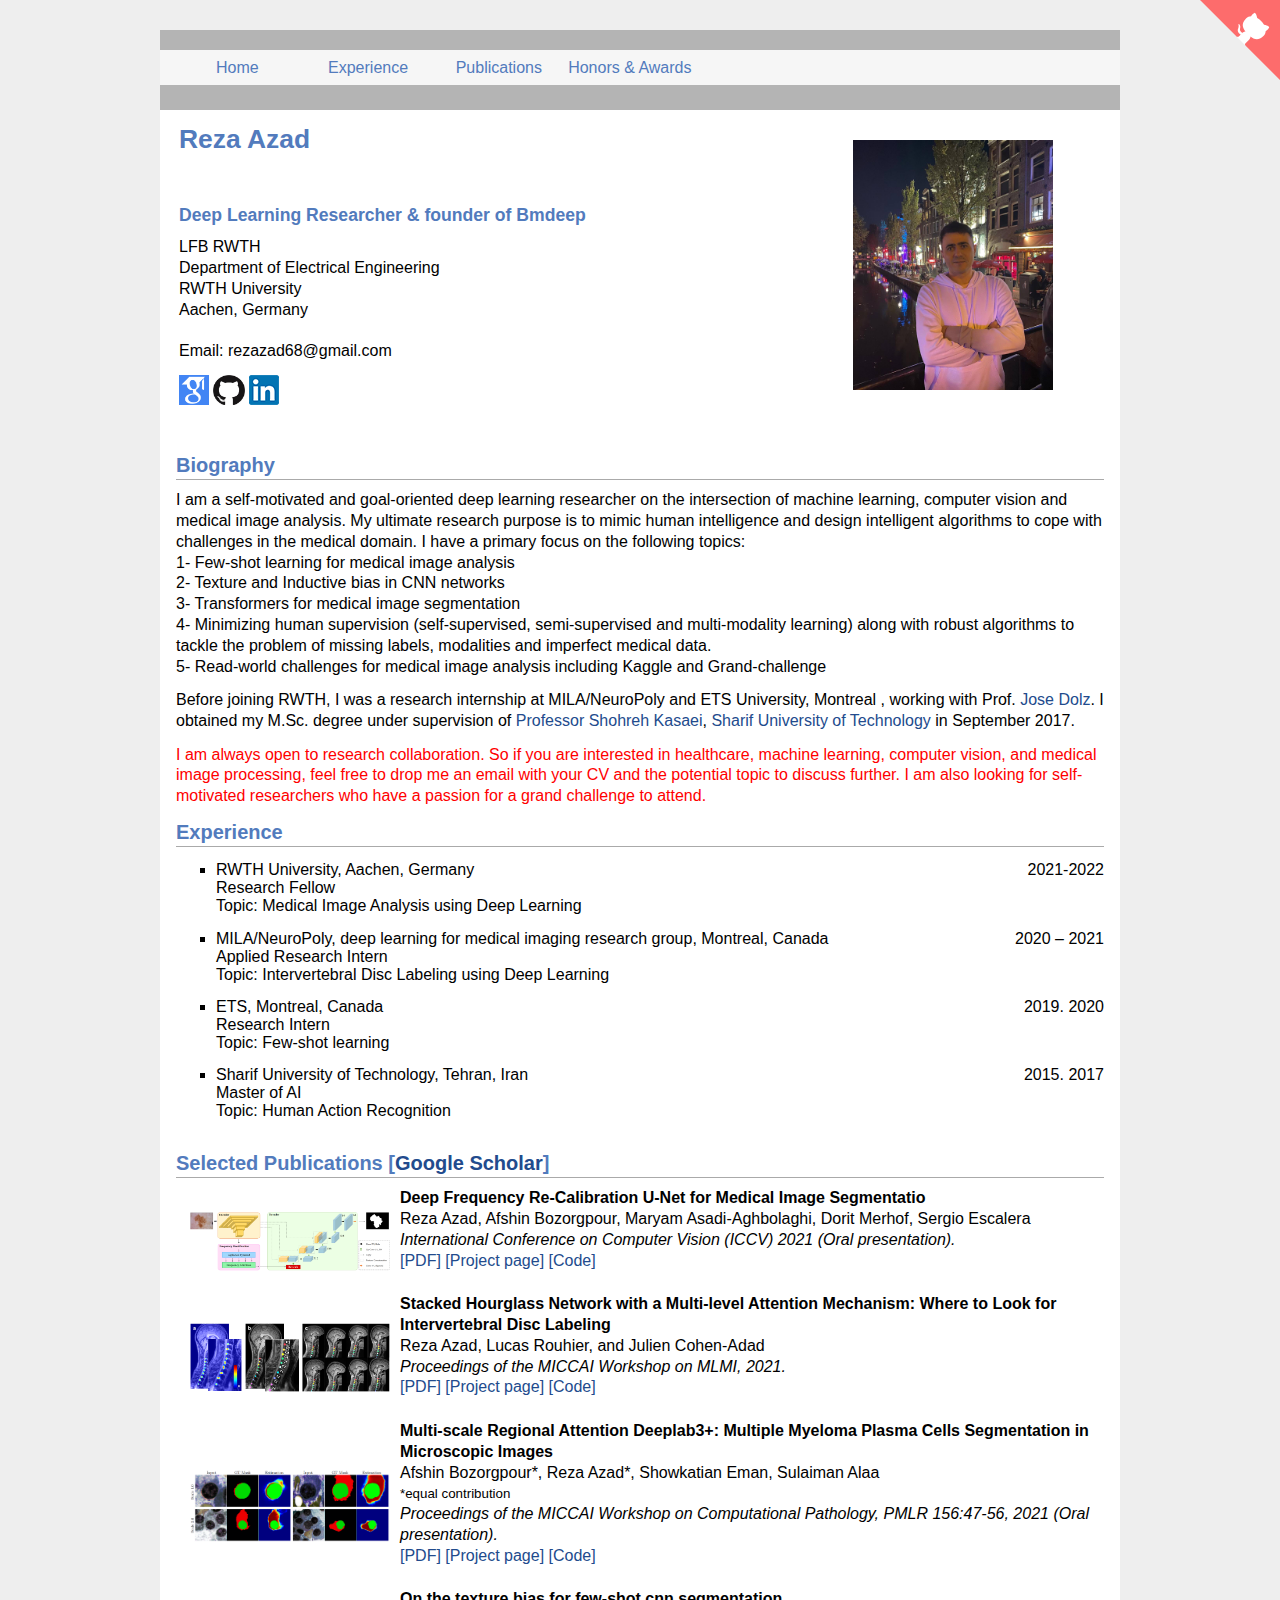
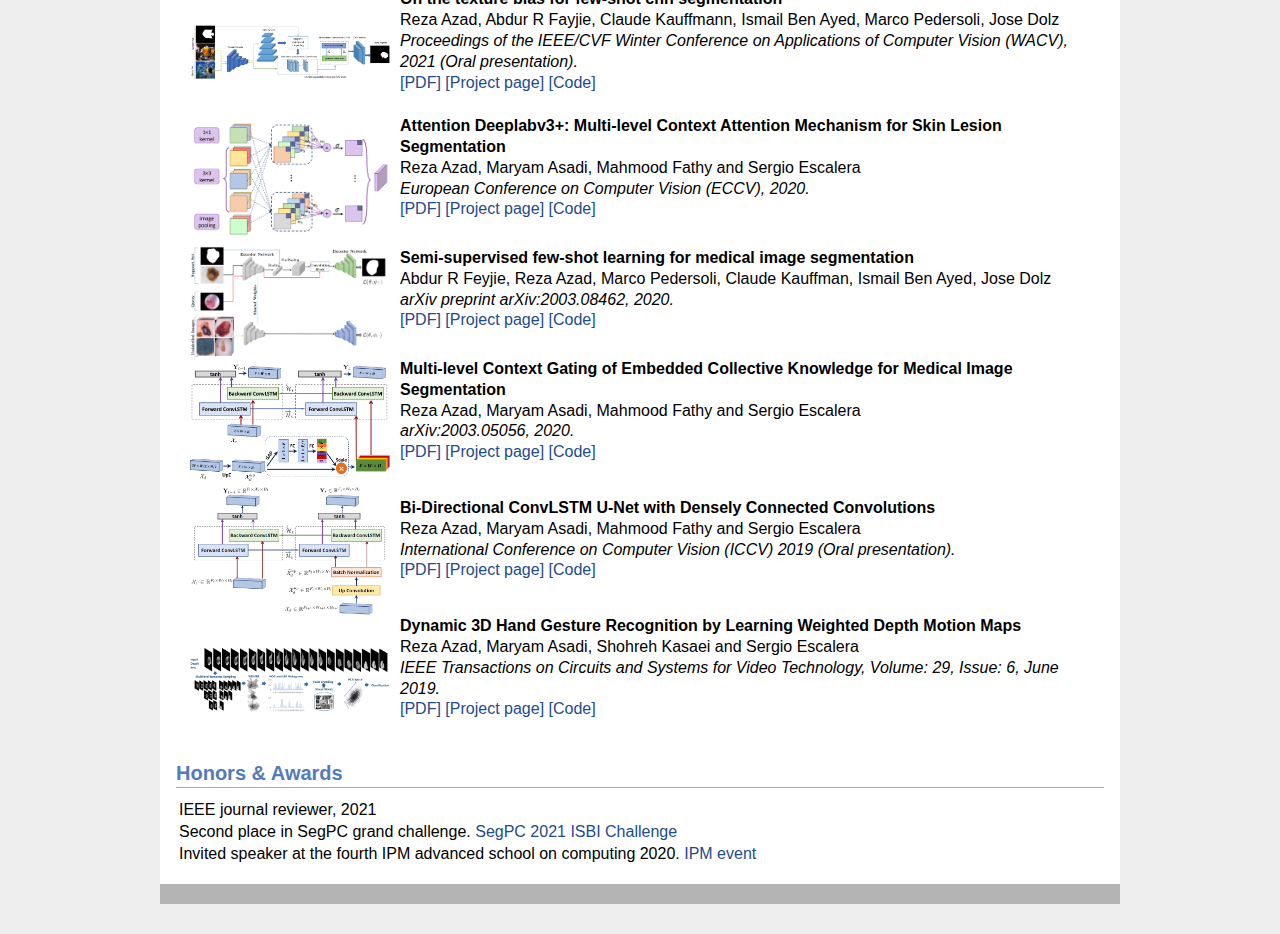
==== index.htm @ 7c13c13d "Update index.htm" ====
<!DOCTYPE html PUBLIC "-//W3C//DTD XHTML 1.1//EN"
  "http://www.w3.org/TR/xhtml11/DTD/xhtml11.dtd">
<html xmlns="http://www.w3.org/1999/xhtml" xml:lang="en">
<head>
<link rel="shortcut icon" href="myIcon.ico">
<meta http-equiv="Content-Type" content="text/html;charset=utf-8" />

<meta name="keywords" content="Reza Azad, Azad Reza, Azad, MILA, Sharif University of Technology, ETS Montreal, Computer, Vision, Machine, Learning, Medical Image, Healthcare"> 
<meta name="description" content="Reza Azad is a deep learning researcher in medical image analysis">
<meta name="google-site-verification" content="yy_3iiS_X6pJdegdwitJMrH0LRLHXwpjrV9RKLXxKjg" />
<link rel="stylesheet" href="jemdoc.css" type="text/css">
<title>Reza Azad Homepage</title>

<style>
	h1 { padding : 0; margin : 0; }
	body { padding : 20px 0; font-family : Arial; font-size : 16px; background-color : rgb(180, 180, 180); } /* background-image : url('images/bg.png');}*/

    /* #container { width : 800px; margin : 0 auto; background-color : #fff; padding : 50px;  text-align: left;} */

    #me { margin-left : 25px; border : 0 solid black; float : right; margin-bottom : 0; margin-right:25px;}
    #content { display : block; margin-right : 275px;}
    a { text-decoration : none; }
    a:hover { text-decoration : underline; }
    a:visited { color : blue; }
    a.invisible { color : inherit; text-decoration : inherit; }
    .publogo { margin-right : 10px; float : left; border : 0; width: 200px; vertical-align: middle;}
	
    .publication { clear : left; padding-bottom : 10px;}
    .codelogo { margin-right : 10px; float : left; border : 0;}
    .code { clear : left; padding-bottom : 10px; vertical-align :middle;} 
    .code .download a { display : block; margin : 0 15px; float : left;}
    #simpsons { margin : 5px auto; text-align : center; color : #B7B7B7; }
	</style>
</head>
<body>

<nav class="navbar navbar-dark navbar-expand-lg fixed-top">
    <div id="layout-menu">
        <a href="#">Home</a>
        <a href="#experience">Experience</a>
        <a href="#publications">Publications</a>
        <a href="#awards">Honors & Awards  </a>
    </div>
</nav>

<div id="layout-content" style="margin-top:25px">
 <a href="https://github.com/rezazad68" class="github-corner"><svg width="80" height="80" viewBox="0 0 250 250" style="fill:#FD6C6C; color:#fff; position: absolute; top: 0; border: 0; right: 0;"><path d="M0,0 L115,115 L130,115 L142,142 L250,250 L250,0 Z"></path><path d="M128.3,109.0 C113.8,99.7 119.0,89.6 119.0,89.6 C122.0,82.7 120.5,78.6 120.5,78.6 C119.2,72.0 123.4,76.3 123.4,76.3 C127.3,80.9 125.5,87.3 125.5,87.3 C122.9,97.6 130.6,101.9 134.4,103.2" fill="currentColor" style="transform-origin: 130px 106px;" class="octo-arm"></path><path d="M115.0,115.0 C114.9,115.1 118.7,116.5 119.8,115.4 L133.7,101.6 C136.9,99.2 139.9,98.4 142.2,98.6 C133.8,88.0 127.5,74.4 143.8,58.0 C148.5,53.4 154.0,51.2 159.7,51.0 C160.3,49.4 163.2,43.6 171.4,40.1 C171.4,40.1 176.1,42.5 178.8,56.2 C183.1,58.6 187.2,61.8 190.9,65.4 C194.5,69.0 197.7,73.2 200.1,77.6 C213.8,80.2 216.3,84.9 216.3,84.9 C212.7,93.1 206.9,96.0 205.4,96.6 C205.1,102.4 203.0,107.8 198.3,112.5 C181.9,128.9 168.3,122.5 157.7,114.1 C157.9,116.9 156.7,120.9 152.7,124.9 L141.0,136.5 C139.8,137.7 141.6,141.9 141.8,141.8 Z" fill="currentColor" class="octo-body"></path></svg></a><style>.github-corner:hover .octo-arm{animation:octocat-wave 560ms ease-in-out}@keyframes octocat-wave{0%,100%{transform:rotate(0)}20%,60%{transform:rotate(-25deg)}40%,80%{transform:rotate(10deg)}}@media (max-width:500px){.github-corner:hover .octo-arm{animation:none}.github-corner .octo-arm{animation:octocat-wave 560ms ease-in-out}}</style>

<table>
	<tbody>
		<tr>
			<td width="670">
				<div id="toptitle">					
					<h1>Reza Azad</h1><h1>
				</h1></div>

				<h3>Deep Learning Researcher & founder of Bmdeep </h3>
				<p>
					LFB RWTH <br>
					Department of Electrical Engineering<br>
					RWTH University <br>
					Aachen, Germany<br>
					<br>
					Email: rezazad68@gmail.com
			
				</p>
				<p> <a href="https://scholar.google.com/citations?hl=en&user=Qb5ildMAAAAJ&view_op=list_works&sortby=pubdate"><img src="pic/google_scholar.png" height="30px" style="margin-bottom:-3px"></a>
					<a href="https://github.com/rezazad68"><img src="pic/github_s.jpg" height="30px" style="margin-bottom:-3px"></a>
					<a href="https://www.linkedin.com/in/reza-azad-37a652109/"><img src="pic/LinkedIn_s.png" height="30px" style="margin-bottom:-3px"></a>
				</p>
			</td>
			<td>
				<img src="pic/me.jpeg" border="0" width="200"><br>
			</td>
		</tr><tr>
	</tr></tbody>
</table>

<h2>Biography</h2>
<p>
I am a self-motivated and goal-oriented deep learning researcher on the intersection of machine learning, computer vision and medical image analysis. My ultimate research purpose is to mimic human intelligence and design intelligent algorithms to cope with challenges in the medical domain. I have a primary focus on the following topics: 
<br>
1- Few-shot learning for medical image analysis <br>
2- Texture and Inductive bias in CNN networks <br>
3- Transformers for medical image segmentation <br>
4- Minimizing human supervision (self-supervised, semi-supervised and multi-modality learning) along with robust algorithms to tackle the problem of missing labels, modalities and imperfect medical data. <br>
5- Read-world challenges for medical image analysis including Kaggle and Grand-challenge 
	</p>
	
<p>	
	Before joining RWTH, I was a research internship at MILA/NeuroPoly and ETS University, Montreal </a>, working with Prof. <a href="https://scholar.google.fr/citations?user=yHQIFFMAAAAJ&hl=en">Jose Dolz</a>. 
	I obtained my M.Sc. degree under supervision of <a href="http://sharif.edu/~kasaei/">Professor Shohreh Kasaei</a>, <a href="http://www.en.sharif.edu/">Sharif University of Technology</a> in September 2017. 
</p>


<p style="color:red;">
	I am always open to research collaboration. So if you are interested in healthcare, machine learning, computer vision, and medical image processing, feel free to drop me an email with your CV and the potential topic to discuss further. I am also looking for self-motivated researchers who have a passion for a grand challenge to attend. 
</p>
	
<div id="experience">
<h2>Experience</h2>
<ul>
	<li>
		<div style="float:left; text-align:left">RWTH University, Aachen, Germany</div> <div style="float:right; text-align:right">2021-2022</div><br>
		Research Fellow<br>
		Topic: Medical Image Analysis using Deep Learning
	</li>
	<li>
		<div style="float:left; text-align:left">MILA/NeuroPoly, deep learning for medical imaging research group, Montreal, Canada </div> <div style="float:right; text-align:right">2020 – 2021</div><br>
		Applied Research Intern<br>
		Topic: Intervertebral Disc Labeling using Deep Learning <br>
	</li>
	<li>
		<div style="float:left; text-align:left">ETS, Montreal, Canada</div> <div style="float:right; text-align:right">2019. 2020</div><br>
		Research Intern<br>
		Topic: Few-shot learning <br>
	</li>
	<li>
		<div style="float:left; text-align:left">Sharif University of Technology, Tehran, Iran</div> <div style="float:right; text-align:right">2015. 2017</div><br>
		Master of AI<br>
		Topic: Human Action Recognition <br>
	</li>
</ul>
<br>
</div>





<!-- 


In this part new publication code is added

 -->
 <script async="" src="index_files/analytics.js"></script><script type="text/javascript">
	<!--
	function popup(mylink, windowname)
	{
	if (! window.focus)return true;
	var href;
	if (typeof(mylink) == 'string')
	   href=mylink;
	else
	   href=mylink.href;
	window.open(href, windowname, 'width=800,height=300,scrollbars=yes,menubar=no');
	return false;
	}
	//-->
	</script>


	<!-- <div id="container"> -->
		<div id="publications">
			<h2>Selected Publications [<a href="https://scholar.google.com/citations?hl=en&user=Qb5ildMAAAAJ&view_op=list_works&sortby=pubdate">Google Scholar</a>]</h2>
  <table border="0" cellpadding="0" cellspacing="0" width="900" align="center" bgcolor="#FFFFFF">

  <tbody>
	
	  
<!-- frcunet Paper  -->

	<tr>
    <td>
      <a href="papers/frcunet.pdf"><img border="0" src="index_files/frcunet.png" class="publogo"> 
    </a></td>
    <td>
      <div class="publication">
      <p><strong>Deep Frequency Re-Calibration U-Net for Medical Image Segmentatio</strong>
    <br>Reza Azad, Afshin Bozorgpour, Maryam Asadi-Aghbolaghi, Dorit Merhof, Sergio Escalera<br>
		<em>International Conference on Computer Vision (ICCV) 2021 (Oral presentation).</em><br>
		<a href="papers/frcunet.pdf">[PDF]</a> 
		<a href="https://openaccess.thecvf.com/content/ICCV2021W/CVAMD/html/Azad_Deep_Frequency_Re-Calibration_U-Net_for_Medical_Image_Segmentation_ICCVW_2021_paper.html">[Project page]</a>
        <a href="https://github.com/rezazad68/FRCU-Net">[Code]</a>
      </p></div>
    </td>
  </tr> 
	  
	  
<!-- intervertebral disc Paper  -->

	<tr>
    <td>
      <a href="papers/vertebra.pdf"><img border="0" src="index_files/vertebra.png" class="publogo"> 
    </a></td>
    <td>
      <div class="publication">
      <p><strong>Stacked Hourglass Network with a Multi-level Attention Mechanism: Where to Look for Intervertebral Disc Labeling</strong>
    <br>Reza Azad, Lucas Rouhier, and Julien Cohen-Adad<br>
		<em>Proceedings of the MICCAI Workshop on MLMI, 2021.</em><br>
		<a href="papers/vertebra.pdf">[PDF]</a> 
		<a href="https://link.springer.com/chapter/10.1007/978-3-030-87589-3_42">[Project page]</a>
        <a href="https://github.com/rezazad68/Deep-Intervertebral-Disc-Labeling">[Code]</a>
      </p></div>
    </td>
  </tr> 
	  
	  
<!-- segpc Paper  -->

	<tr>
    <td>
      <a href="papers/segpc.pdf"><img border="0" src="index_files/segpc.png" class="publogo"> 
    </a></td>
    <td>
      <div class="publication">
      <p><strong>Multi-scale Regional Attention Deeplab3+: Multiple Myeloma Plasma Cells Segmentation in Microscopic Images</strong>
    <br>Afshin Bozorgpour*, Reza Azad*, Showkatian Eman, Sulaiman Alaa<br>
    <small>*equal contribution</small><br>
		<em>Proceedings of the MICCAI Workshop on Computational Pathology, PMLR 156:47-56, 2021 (Oral presentation).</em><br>
		<a href="papers/segpc.pdf">[PDF]</a> 
		<a href="https://proceedings.mlr.press/v156/afshin21a/afshin21a.pdf">[Project page]</a>
        <a href="https://github.com/bmdeep/SegPC2021">[Code]</a>
      </p></div>
    </td>
  </tr> 
	  
	  
<!-- Texture bias Paper  -->

	<tr>
    <td>
      <a href="papers/texturebias.pdf"><img border="0" src="index_files/texturebias.png" class="publogo"> 
    </a></td>
    <td>
      <div class="publication">
      <p><strong>On the texture bias for few-shot cnn segmentation</strong>
    <br>Reza Azad, Abdur R Fayjie, Claude Kauffmann, Ismail Ben Ayed, Marco Pedersoli, Jose Dolz<br>
		<em>Proceedings of the IEEE/CVF Winter Conference on Applications of Computer Vision (WACV), 2021 (Oral presentation).</em><br>
		<a href="papers/texturebias.pdf">[PDF]</a> 
		<a href="https://openaccess.thecvf.com/content/WACV2021/html/Azad_On_the_Texture_Bias_for_Few-Shot_CNN_Segmentation_WACV_2021_paper.html">[Project page]</a>
        <a href="https://github.com/rezazad68/fewshot-segmentation">[Code]</a>
      </p></div>
    </td>
  </tr> 
	  
	  
<!-- Attention deeplab Paper  -->

	<tr>
    <td>
      <a href="papers/attentiondeeplab.pdf"><img border="0" src="index_files/attentiondeeplab.png" class="publogo"> 
    </a></td>
    <td>
      <div class="publication">
      <p><strong>Attention Deeplabv3+: Multi-level Context Attention Mechanism for Skin Lesion Segmentation</strong>
    <br>Reza Azad, Maryam Asadi, Mahmood Fathy and Sergio Escalera<br>
		<em>European Conference on Computer Vision (ECCV), 2020.</em><br>
		<a href="papers/attentiondeeplab.pdf">[PDF]</a> 
		<a href="https://link.springer.com/chapter/10.1007/978-3-030-66415-2_16">[Project page]</a>
        <a href="https://github.com/rezazad68/AttentionDeeplabv3p">[Code]</a>
      </p></div>
    </td>
  </tr> 
	  
	  
<!-- med_fewshot Paper  -->

	<tr>
    <td>
      <a href="papers/med_fewshot.pdf"><img border="0" src="index_files/med_fewshot.png" class="publogo"> 
    </a></td>
    <td>
      <div class="publication">
      <p><strong>Semi-supervised few-shot learning for medical image segmentation</strong>
    <br>Abdur R Feyjie, Reza Azad, Marco Pedersoli, Claude Kauffman, Ismail Ben Ayed, Jose Dolz<br>
		<em>arXiv preprint arXiv:2003.08462, 2020.</em><br>
		<a href="papers/med_fewshot.pdf">[PDF]</a> 
		<a href="https://arxiv.org/pdf/2003.08462.pdf">[Project page]</a>
        <a href="https://github.com/fayjie92/FSMS-Surrogate">[Code]</a>
      </p></div>
    </td>
  </tr> 
	  
	  
<!-- bcd_extend-Net Paper  -->

	<tr>
    <td>
      <a href="papers/bcd_extend.pdf"><img border="0" src="index_files/bcd_extend.png" class="publogo"> 
    </a></td>
    <td>
      <div class="publication">
      <p><strong>Multi-level Context Gating of Embedded Collective Knowledge for Medical Image Segmentation</strong>
    <br>Reza Azad, Maryam Asadi, Mahmood Fathy and Sergio Escalera<br>
		<em>arXiv:2003.05056, 2020.</em><br>
		<a href="papers/bcd_extend.pdf">[PDF]</a> 
		<a href="https://arxiv.org/pdf/2003.05056.pdf">[Project page]</a>
        <a href="https://github.com/rezazad68/BCDU-Net">[Code]</a>
      </p></div>
    </td>
  </tr> 

	  
	  
	  
	  
<!-- BCDU-Net Paper  -->

	<tr>
    <td>
      <a href="papers/bcdunet.pdf"><img border="0" src="index_files/bcdunet.png" class="publogo"> 
    </a></td>
    <td>
      <div class="publication">
      <p><strong>Bi-Directional ConvLSTM U-Net with Densely Connected Convolutions</strong>
    <br>Reza Azad, Maryam Asadi, Mahmood Fathy and Sergio Escalera<br>
		<em>International Conference on Computer Vision (ICCV) 2019 (Oral presentation).</em><br>
		<a href="papers/bcdunet.pdf">[PDF]</a> 
		<a href="https://openaccess.thecvf.com/content_ICCVW_2019/papers/VRMI/Azad_Bi-Directional_ConvLSTM_U-Net_with_Densley_Connected_Convolutions_ICCVW_2019_paper.pdf">[Project page]</a>
        <a href="https://github.com/rezazad68/BCDU-Net">[Code]</a>
      </p></div>
    </td>
  </tr> 

<!-- Action 3D Paper  -->

	<tr>
    <td>
      <a href="papers/action_wdmm.pdf"><img border="0" src="index_files/action_wdmm.png" class="publogo"> 
    </a></td>
    <td>
      <div class="publication">
      <p><strong>Dynamic 3D Hand Gesture Recognition by Learning Weighted Depth Motion Maps</strong>
    <br>Reza Azad, Maryam Asadi, Shohreh Kasaei and Sergio Escalera<br>
		<em>IEEE Transactions on Circuits and Systems for Video Technology, Volume: 29, Issue: 6, June 2019.</em><br>
		<a href="papers/action_wdmm.pdf">[PDF]</a> 
		<a href="https://ieeexplore.ieee.org/abstract/document/8410578">[Project page]</a>
        <a href="https://github.com/rezazad68/Dynamic-3D-Action-Recognition-on-RGB-D-Videos">[Code]</a>
      </p></div>
    </td>
  </tr> 	  


</tbody>
</table>
</div>


	
	<!-- 

		End of the new publication code

	 -->


<br>


<div id="awards">
<h2>Honors &amp; Awards</h2>
<table style="border-spacing:2px">
	
		<tbody>
		<tr><td>IEEE journal reviewer, 2021 </td></tr>
		<tr><td>Second place in SegPC grand challenge. <a href="https://segpc-2021.grand-challenge.org/">SegPC 2021 ISBI  Challenge</a> </td></tr>
		<tr><td>Invited speaker at the fourth IPM advanced school on computing 2020. <a href="http://cs.ipm.ac.ir/asoc2020/">IPM event</a> </td></tr>	
                 
	</tbody>
</table>
<br>
</div>




</div>
</body></html>
---- jemdoc.css ----
/* Default css file for jemdoc. */

table#tlayout {
    border: none;
    border-collapse: separate;
    background: white;
}

/*body {
	background: white;
	padding-bottom: 8px;
	margin: 0;
}
*/
html {
  background-color: #eeeeee; 
}

body { 
  font-family: Georgia, Helvetica, Arial, Verdana, san-serif, Times;
  /*font-size: 16px;
  line-height: 24px;*/
  color: #000;
  background-color: #ffffff; 
  text-align:left; /* for IE */
  margin-top: 30px; 
  margin-bottom: 30px;
  margin-left: auto;
  margin-right: auto;
  padding-left:  50px;
  padding-right: 50px;
  padding-top: 10px;
  padding-bottom: 30px;
  max-width: 960px;
}

#layout-menu {
	background: #f6f6f6;
	/*border: 1px solid #dddddd;*/
	padding-top: 0.4em;
	padding-bottom: 1.8em;
	padding-left: 8px;
	padding-right: 8px;
	font-size: 1.0em;
	width: auto;
	white-space: nowrap;
    /*text-align: left;*/
    /*vertical-align: top;*/
}

#layout-menu a {
    list-style-type: none;
    float: left;
    width: 13%;    
    text-align: center;
    line-height: 1.5em;
	margin-left: 0.5em;
}

#layout-menu td {
	background: #f4f4f4;
    vertical-align: top;
}

@media screen and (max-width: 600px) {
  #layout-menu a:not(:first-child) {display: none;}
  #layout-menu a.icon {
    float: right;
    display: block;
  }
}

#layout-content {
	padding-top: 0.0em;
	padding-left: 1.0em;
	padding-right: 1.0em;
    border: none;
    background: white;
    text-align: left;
    vertical-align: top;
}

.img-circle {
    border-radius: 50%;
}

tt {
    background: #ffffdd;
}

pre, tt {
	font-size: 90%;
	font-family: monaco, monospace;
}

a, a > tt {
	color: #224b8d;
	text-decoration: none;
}

a:hover {
	border-bottom: 1px gray dotted;
}

#layout-menu a.current:link, #layout-menu a.current:visited {
	color: #022b6d;
	border-bottom: 1px gray solid;
}
#layout-menu a:link, #layout-menu a:visited, #layout-menu a:hover {
	color: #527bbd;
	text-decoration: none;
}
#layout-menu a:hover {
	text-decoration: none;
}

div.menu-category {
	border-bottom: 1px solid gray;
	margin-top: 0.8em;
	padding-top: 0.2em;
	padding-bottom: 0.1em;
	font-weight: bold;
}

div.menu-item {
	padding-left: 16px;
	text-indent: -16px;
}

div#toptitle {
	padding-bottom: 0.2em;
	margin-bottom: 1.5em;
	/*border-bottom: 3px double gray;*/
}

/* Reduce space if we begin the page with a title. */
div#toptitle + h2, div#toptitle + h3 {
	margin-top: 0em;
}

div#subtitle {
	margin-top: 0.0em;
	margin-bottom: 0.0em;
	padding-top: 0em;
	padding-bottom: 0.1em;
}

em {
	font-style: italic;
}

strong {
	font-weight: bold;
}


h1, h2, h3 {
	color: #527bbd;
	margin-top: 0.7em;
	margin-bottom: 0.5em;
	padding-bottom: 0.2em;
	line-height: 1.0;
	padding-top: 0.5em;
	border-bottom: 1px solid #aaaaaa;
}

h1 {
	font-size: 165%;
	padding-bottom: 0.3em;
}

h2 {
	padding-top: 0.8em;
	font-size: 125%;
}

h2 + h3 {
    padding-top: 0.2em;
}

h3 {
	font-size: 110%;
	border-bottom: none;
}

p {
	margin-top: 0.0em;
	margin-bottom: 0.8em;
	padding: 0;
	line-height: 1.3;
}

pre {
	padding: 0;
	margin: 0;
}

div#footer {
	font-size: small;
	border-top: 1px solid #c0c0c0;
	padding-top: 0.1em;
	margin-top: 4.0em;
	color: #c0c0c0;
}

div#footer a {
	color: #80a0b0;
}

div#footer-text {
	float: left;
	padding-bottom: 8px;
}

ul, ol, dl {
	margin-top: 0.2em;
	padding-top: 0;
	margin-bottom: 0.8em;
}

dt {
	margin-top: 0.5em;
	margin-bottom: 0;
}

dl {
	margin-left: 20px;
}

dd {
	color: #222222;
}

dd > *:first-child {
	margin-top: 0;
}

ul {
	list-style-position: outside;
	list-style-type: square;
}

p + ul, p + ol {
	margin-top: -0.5em;
}

li {
	margin-top:0.9em;
}

ol {
	list-style-position: outside;
	list-style-type: decimal;
}

li p, dd p {
	margin-bottom: 0.3em;
}


ol ol {
	list-style-type: lower-alpha;
}

ol ol ol {
	list-style-type: lower-roman;
}

p + div.codeblock {
	margin-top: -0.6em;
}

div.codeblock, div.infoblock {
	margin-right: 0%;
	margin-top: 1.2em;
	margin-bottom: 1.3em;
}

div.blocktitle {
	font-weight: bold;
	color: #cd7b62;
	margin-top: 1.2em;
	margin-bottom: 0.1em;
}

div.blockcontent {
	border: 1px solid silver;
	padding: 0.3em 0.5em;
}

div.infoblock > div.blockcontent {
	background: #ffffee;
}

div.blockcontent p + ul, div.blockcontent p + ol {
	margin-top: 0.4em;
}

div.infoblock p {
	margin-bottom: 0em;
}

div.infoblock li p, div.infoblock dd p {
	margin-bottom: 0.5em;
}

div.infoblock p + p {
	margin-top: 0.8em;
}

div.codeblock > div.blockcontent {
	background: #f6f6f6;
}

span.pycommand {
	color: #000070;
}

span.statement {
	color: #008800;
}
span.builtin {
	color: #000088;
}
span.special {
	color: #990000;
}
span.operator {
	color: #880000;
}
span.error {
	color: #aa0000;
}
span.comment, span.comment > *, span.string, span.string > * {
	color: #606060;
}

@media print {
	#layout-menu { display: none; }
}

#fwtitle {
	margin: 2px;
}

#fwtitle #toptitle {
	padding-left: 0.5em;
	margin-bottom: 0.5em;
}

#layout-content h1:first-child, #layout-content h2:first-child, #layout-content h3:first-child {
	margin-top: -0.7em;
}

div#toptitle h1, #layout-content div#toptitle h1 {
	margin-bottom: 0.0em;
	padding-bottom: 0.1em;
	padding-top: 0;
	margin-top: 0.5em;
	border-bottom: none;
}

img.eq {
	padding: 0;
	padding-left: 0.1em;
	padding-right: 0.1em;
	margin: 0;
}

img.eqwl {
	padding-left: 2em;
	padding-top: 0.6em;
	padding-bottom: 0.2em;
	margin: 0;
}

table + table {
    margin-top: 1em;
}

tr.heading {
    font-weight: bold;
    border-bottom: 2px solid black;
}

img {
    border: none;
}

table.imgtable, table.imgtable td {
    border: none;
    text-align: left;
}
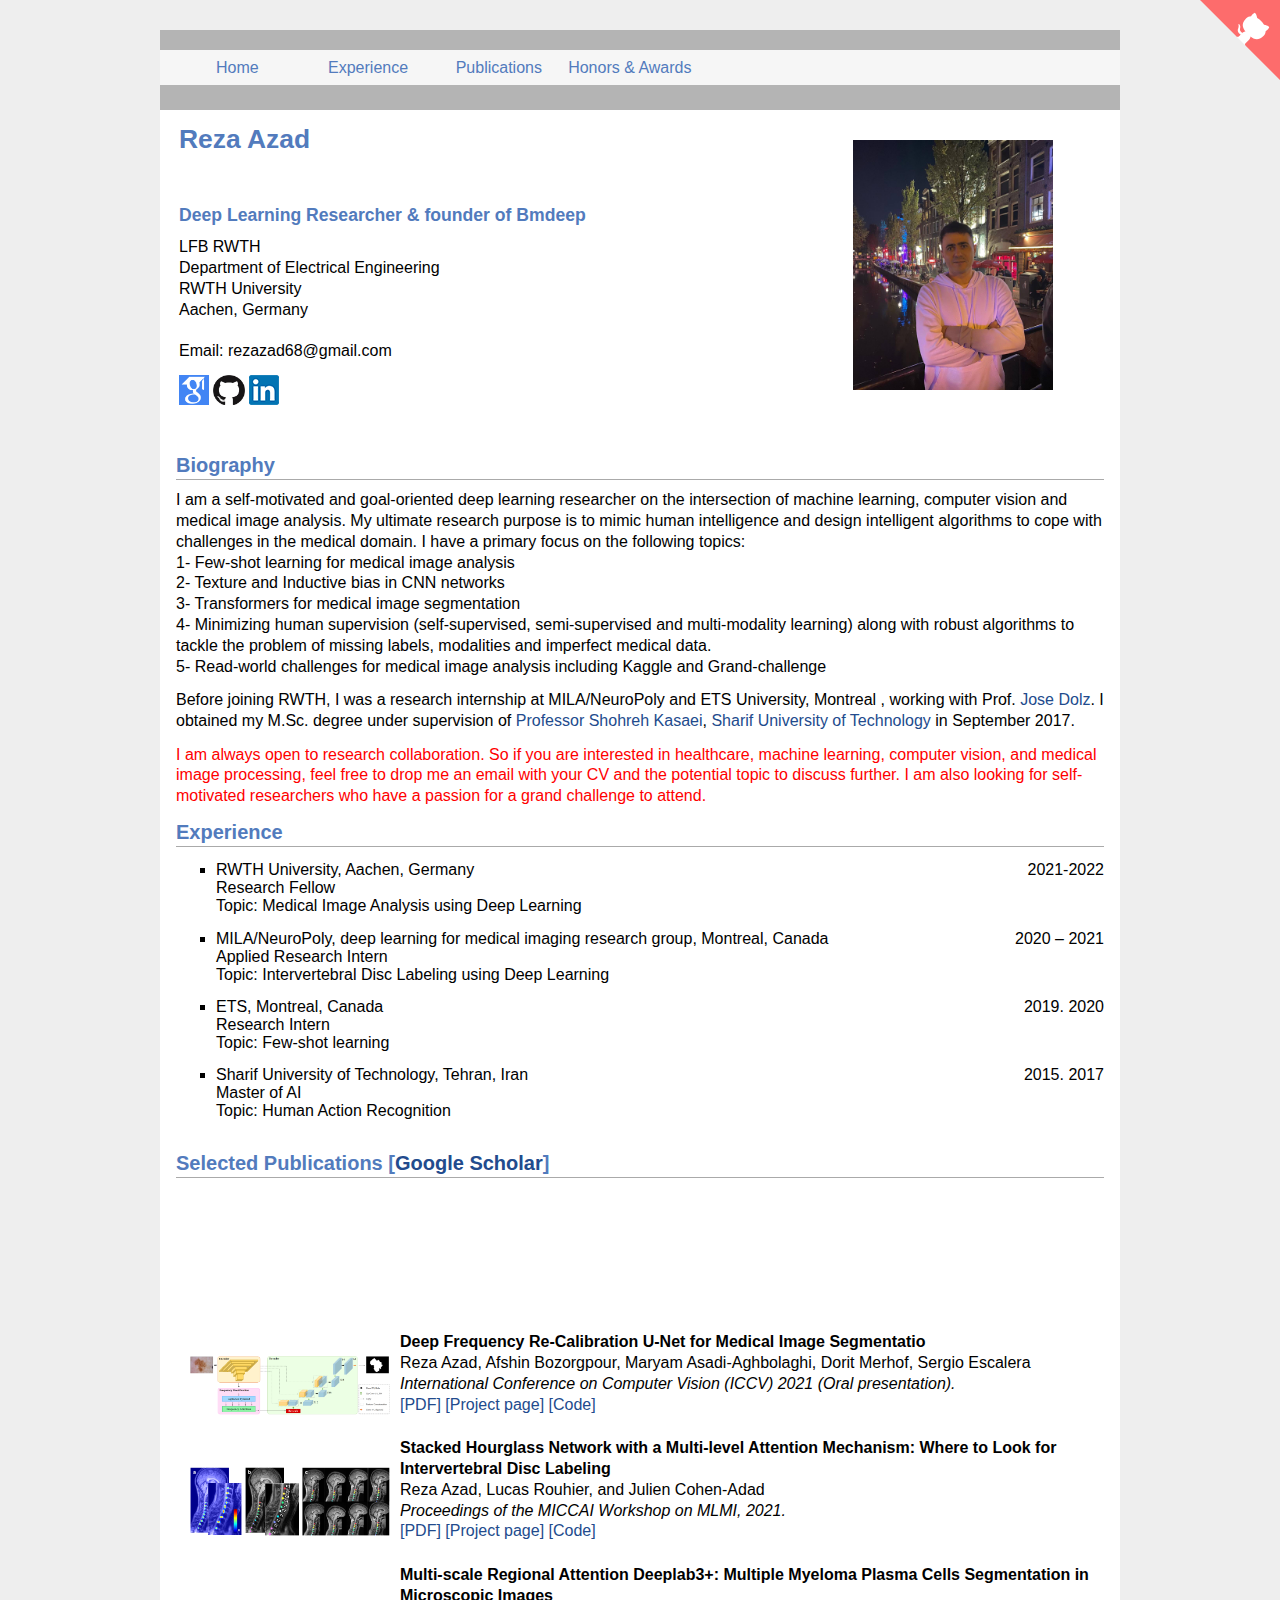
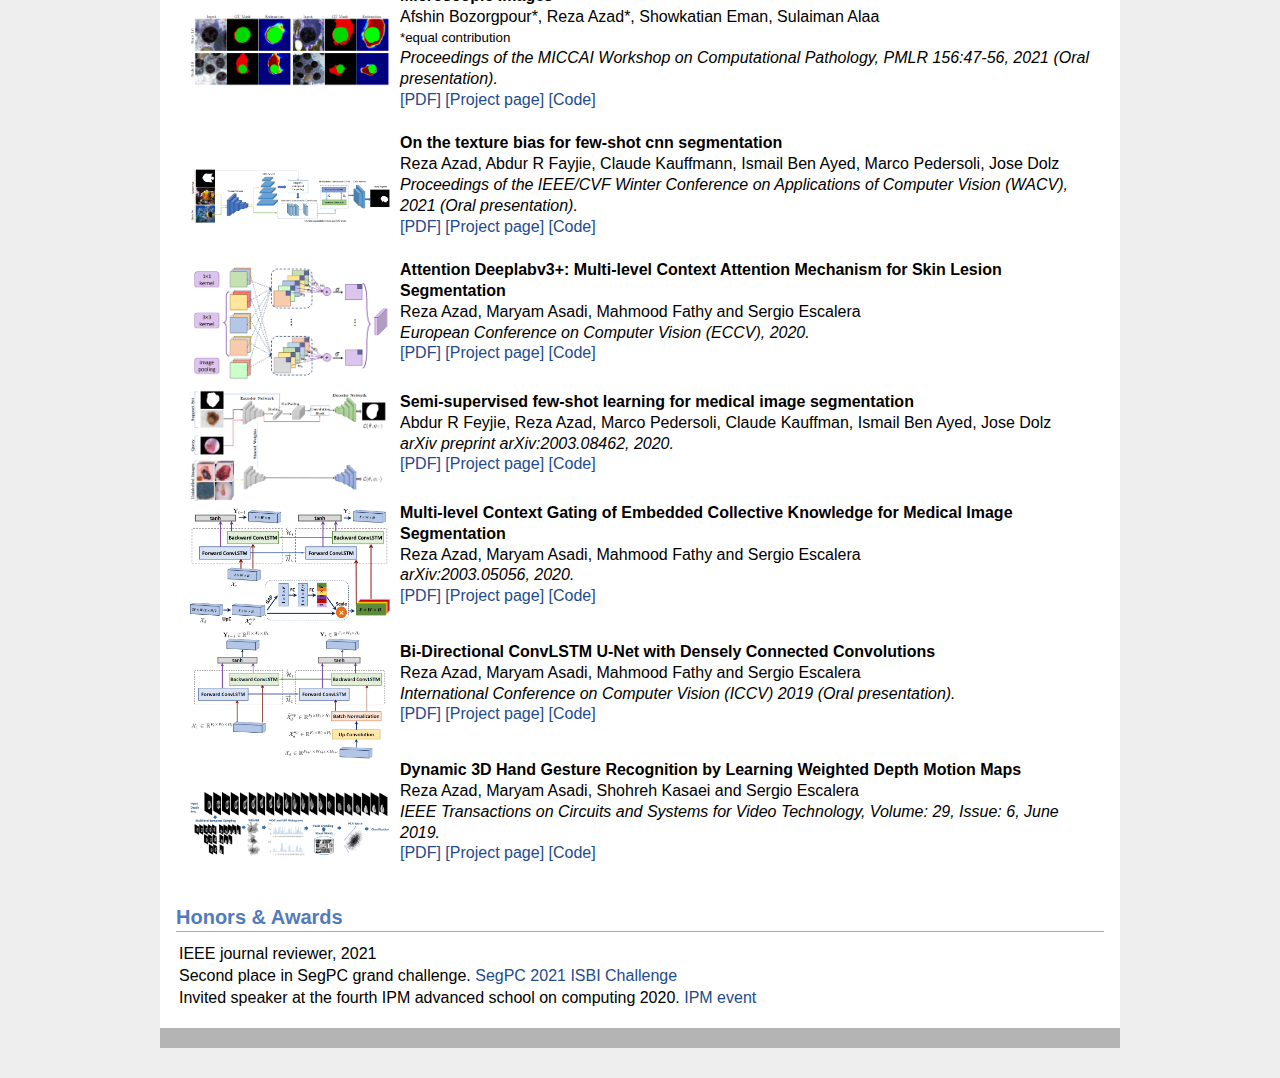
==== commit f9488253: "Update index.htm" ====
--- a/index.htm
+++ b/index.htm
@@ -177,7 +177,7 @@
     </td>
   </tr> 
 	  
-	  
+<br>	  
 <!-- intervertebral disc Paper  -->
 
 	<tr>
@@ -196,6 +196,7 @@
     </td>
   </tr> 
 	  
+<br>	  
 	  
 <!-- segpc Paper  -->
 
@@ -216,6 +217,7 @@
     </td>
   </tr> 
 	  
+<br>	  
 	  
 <!-- Texture bias Paper  -->
 
@@ -235,6 +237,7 @@
     </td>
   </tr> 
 	  
+<br>	  
 	  
 <!-- Attention deeplab Paper  -->
 
@@ -254,6 +257,7 @@
     </td>
   </tr> 
 	  
+<br>	  
 	  
 <!-- med_fewshot Paper  -->
 
@@ -273,6 +277,7 @@
     </td>
   </tr> 
 	  
+<br>	  
 	  
 <!-- bcd_extend-Net Paper  -->
 
@@ -295,6 +300,7 @@
 	  
 	  
 	  
+<br>	  
 	  
 <!-- BCDU-Net Paper  -->
 
@@ -313,6 +319,7 @@
       </p></div>
     </td>
   </tr> 
+<br>	  
 
 <!-- Action 3D Paper  -->
 
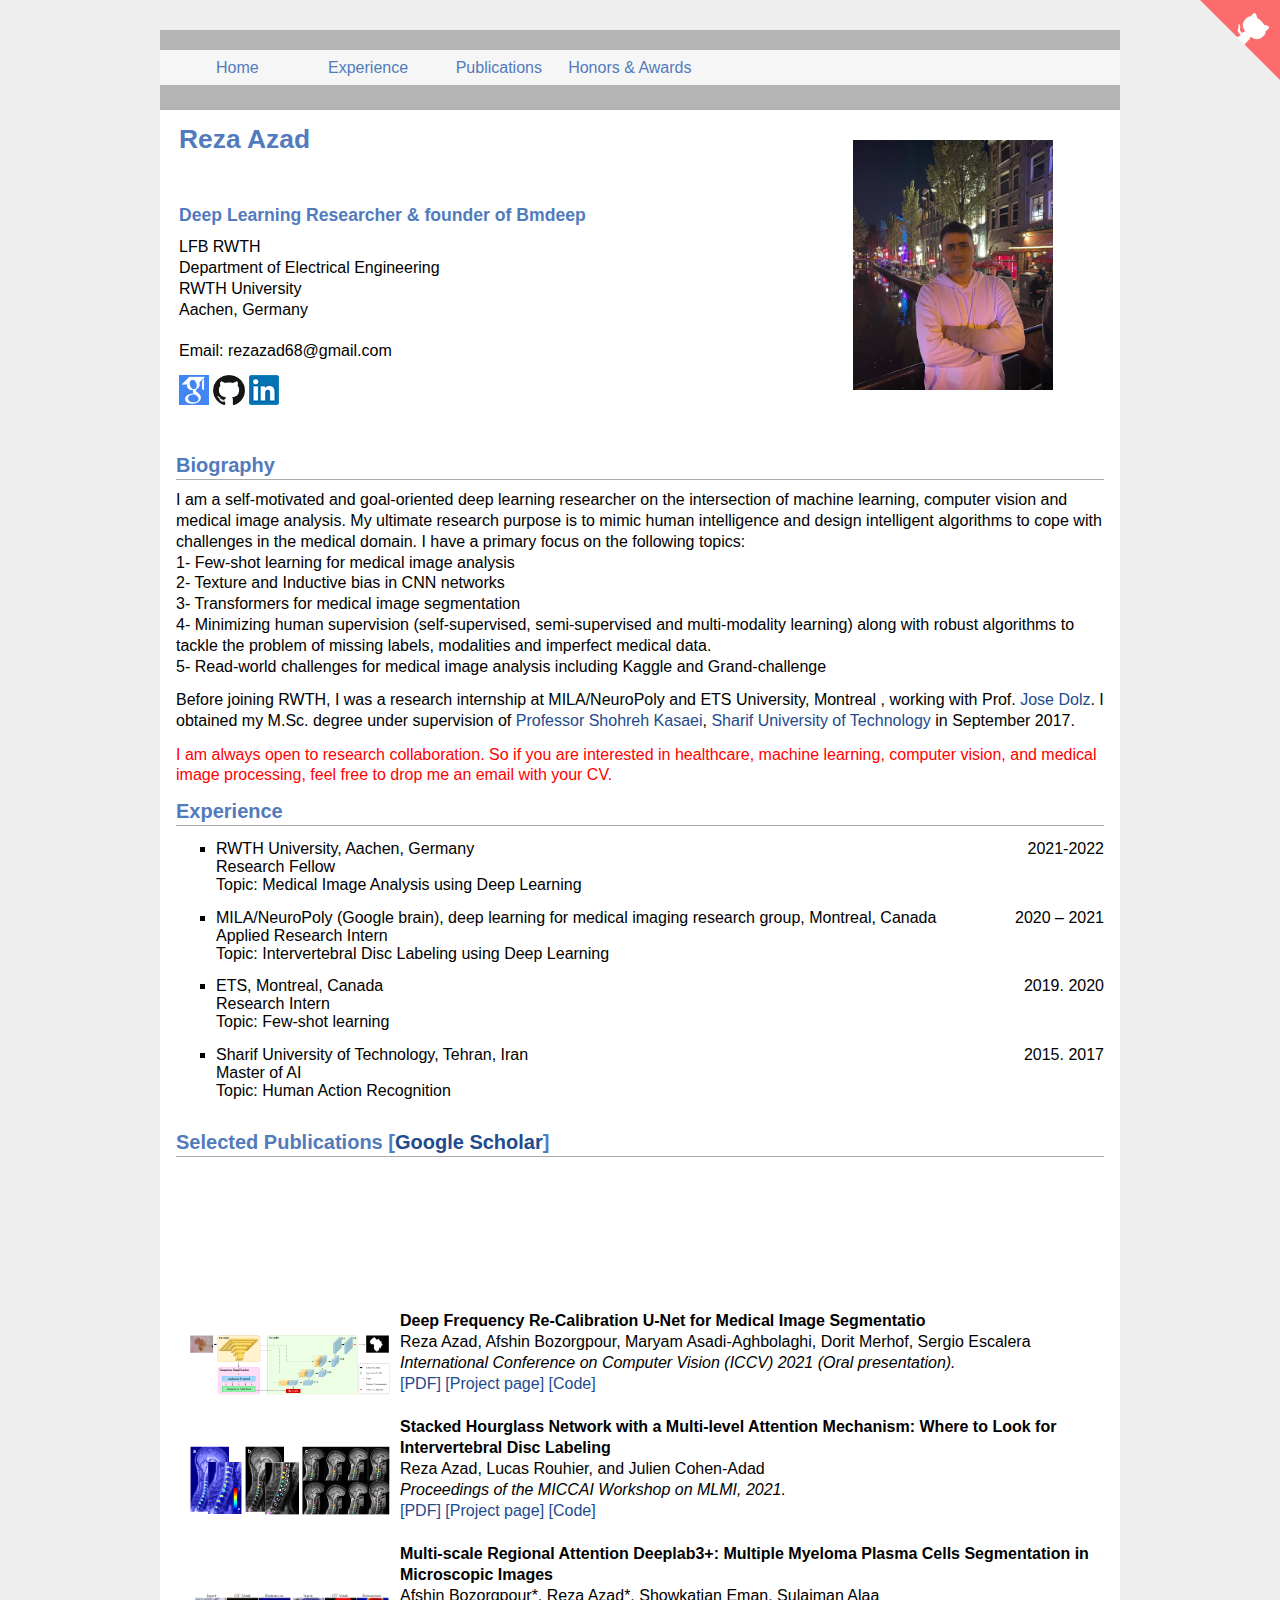
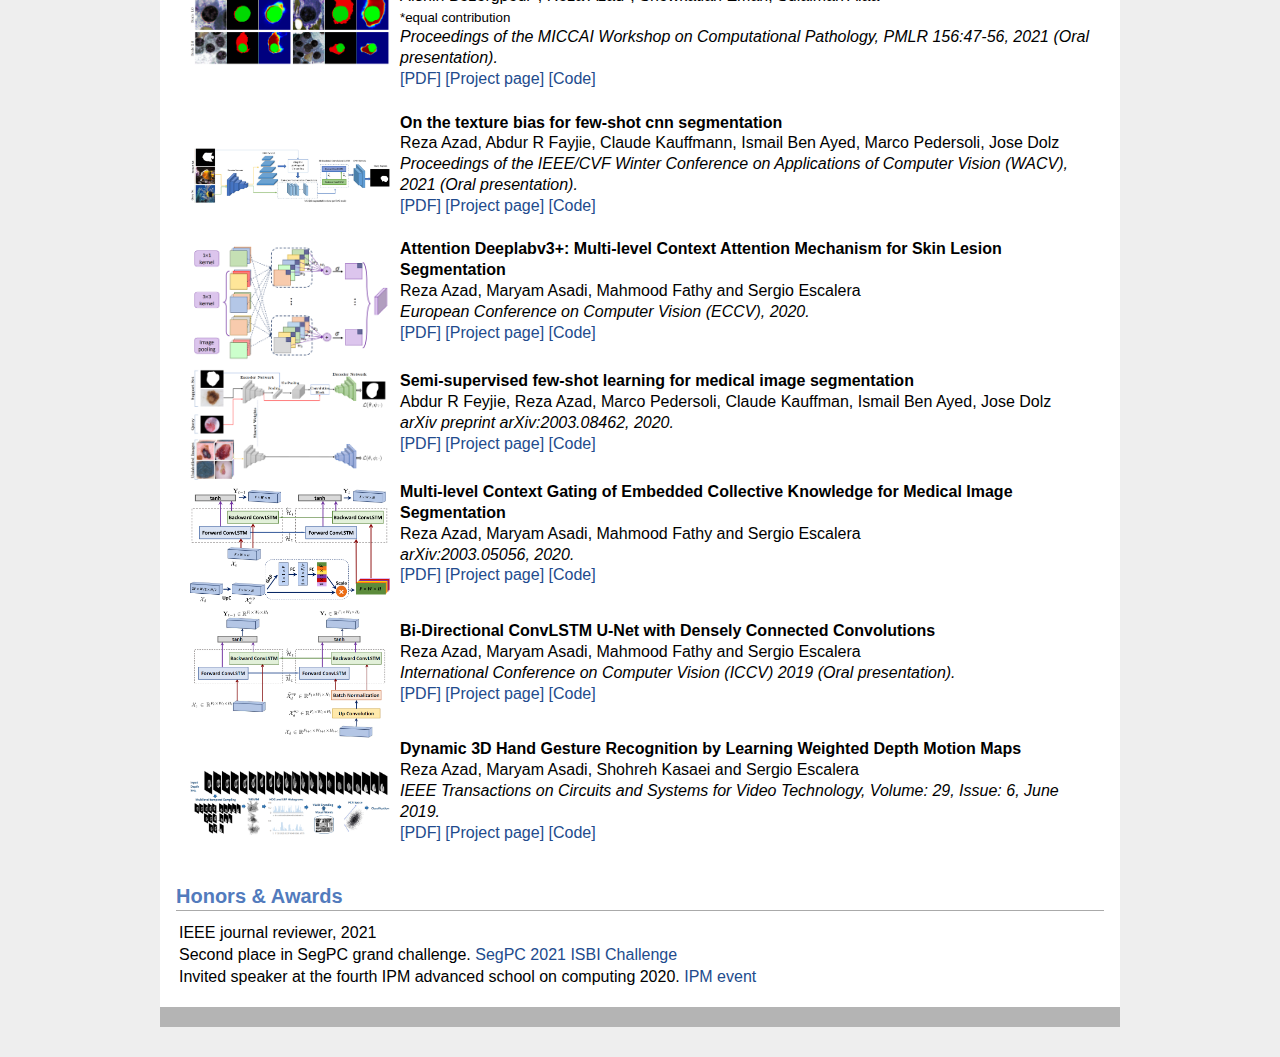
==== commit c6975955: "Update index.htm" ====
--- a/index.htm
+++ b/index.htm
@@ -94,7 +94,7 @@
 
 
 <p style="color:red;">
-	I am always open to research collaboration. So if you are interested in healthcare, machine learning, computer vision, and medical image processing, feel free to drop me an email with your CV and the potential topic to discuss further. I am also looking for self-motivated researchers who have a passion for a grand challenge to attend. 
+	I am always open to research collaboration. So if you are interested in healthcare, machine learning, computer vision, and medical image processing, feel free to drop me an email with your CV. 
 </p>
 	
 <div id="experience">
@@ -106,7 +106,7 @@
 		Topic: Medical Image Analysis using Deep Learning
 	</li>
 	<li>
-		<div style="float:left; text-align:left">MILA/NeuroPoly, deep learning for medical imaging research group, Montreal, Canada </div> <div style="float:right; text-align:right">2020 – 2021</div><br>
+		<div style="float:left; text-align:left">MILA/NeuroPoly (Google brain), deep learning for medical imaging research group, Montreal, Canada </div> <div style="float:right; text-align:right">2020 – 2021</div><br>
 		Applied Research Intern<br>
 		Topic: Intervertebral Disc Labeling using Deep Learning <br>
 	</li>
@@ -371,7 +371,5 @@
 </div>
 
 
-
-
 </div>
 </body></html>
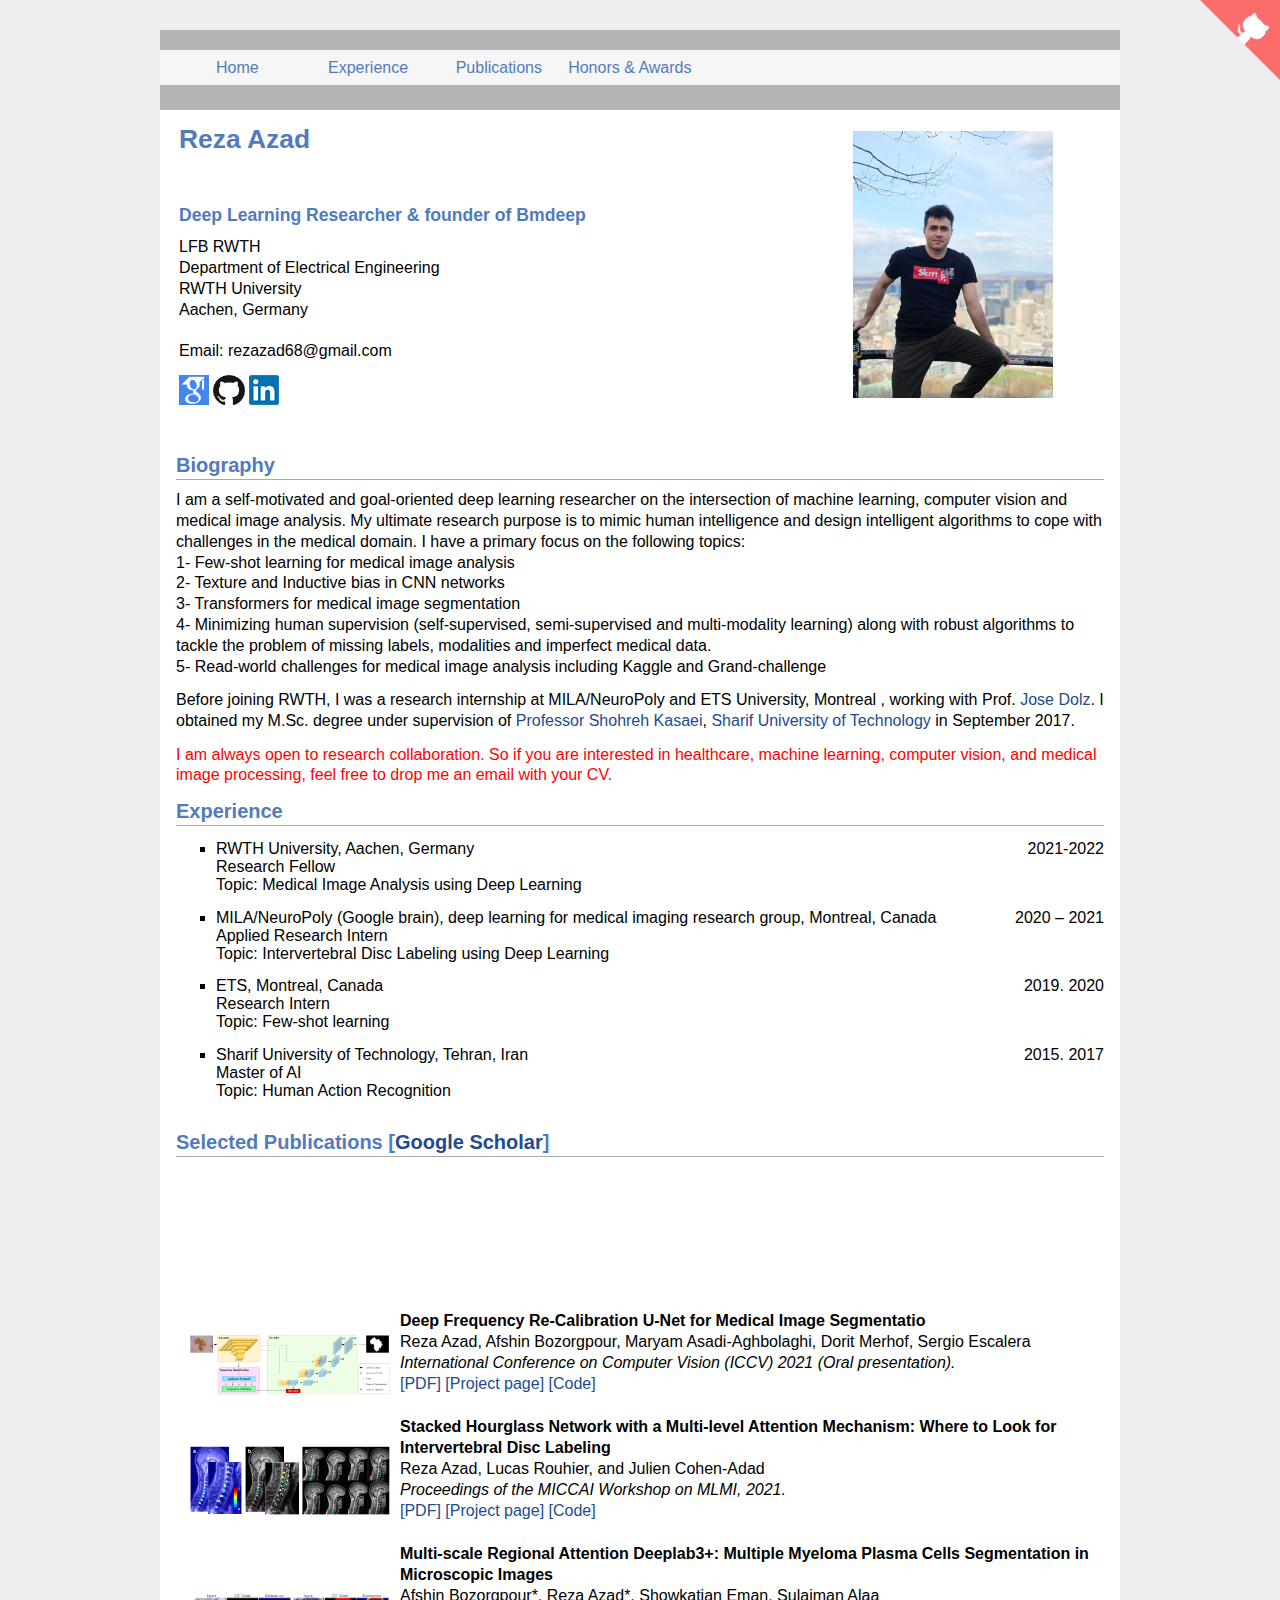
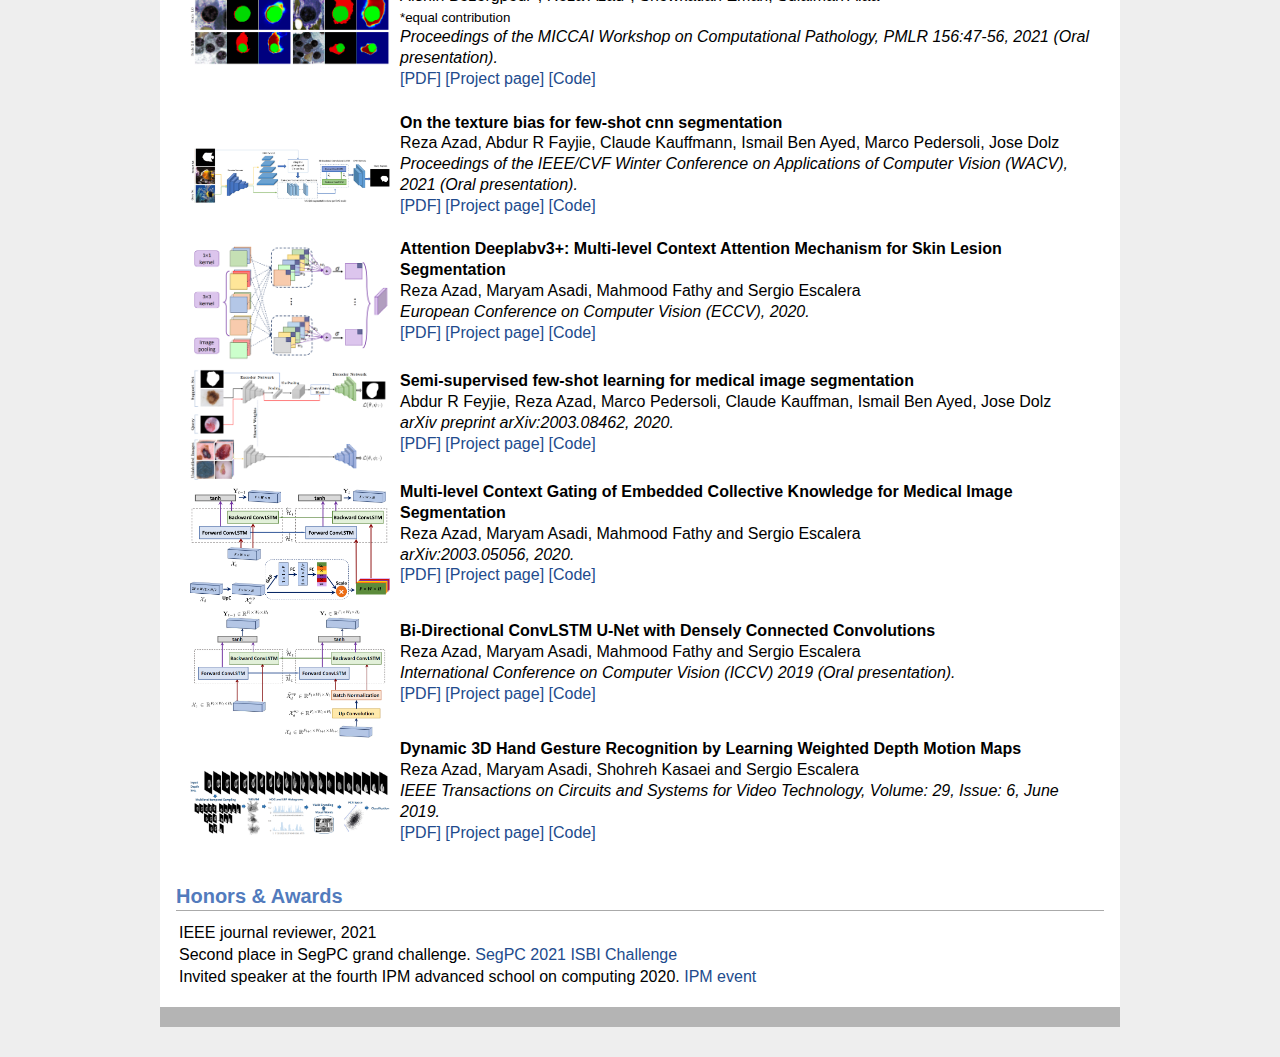
==== commit 0b3269d6: "Update index.htm" ====
--- a/index.htm
+++ b/index.htm
@@ -70,7 +70,7 @@
 				</p>
 			</td>
 			<td>
-				<img src="pic/me.jpeg" border="0" width="200"><br>
+				<img src="images/4.jpg" border="0" width="200"><br>
 			</td>
 		</tr><tr>
 	</tr></tbody>
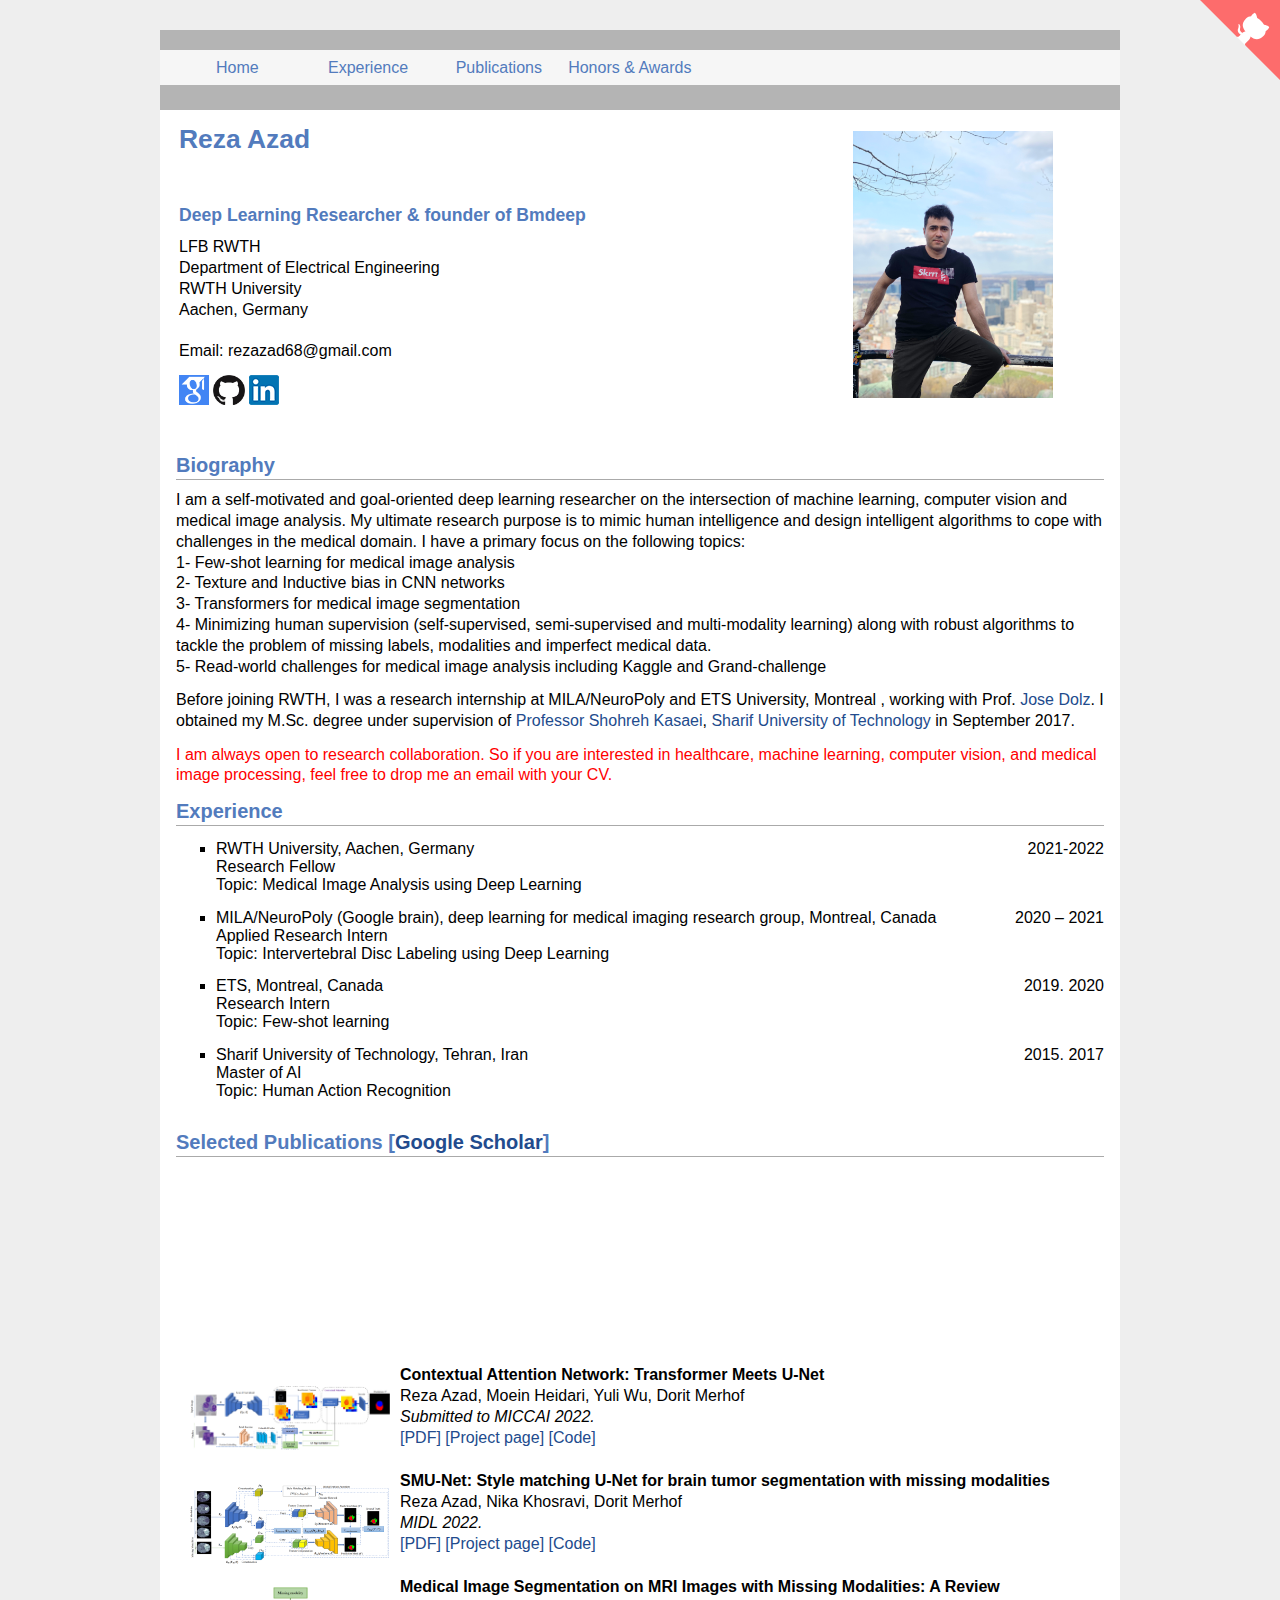
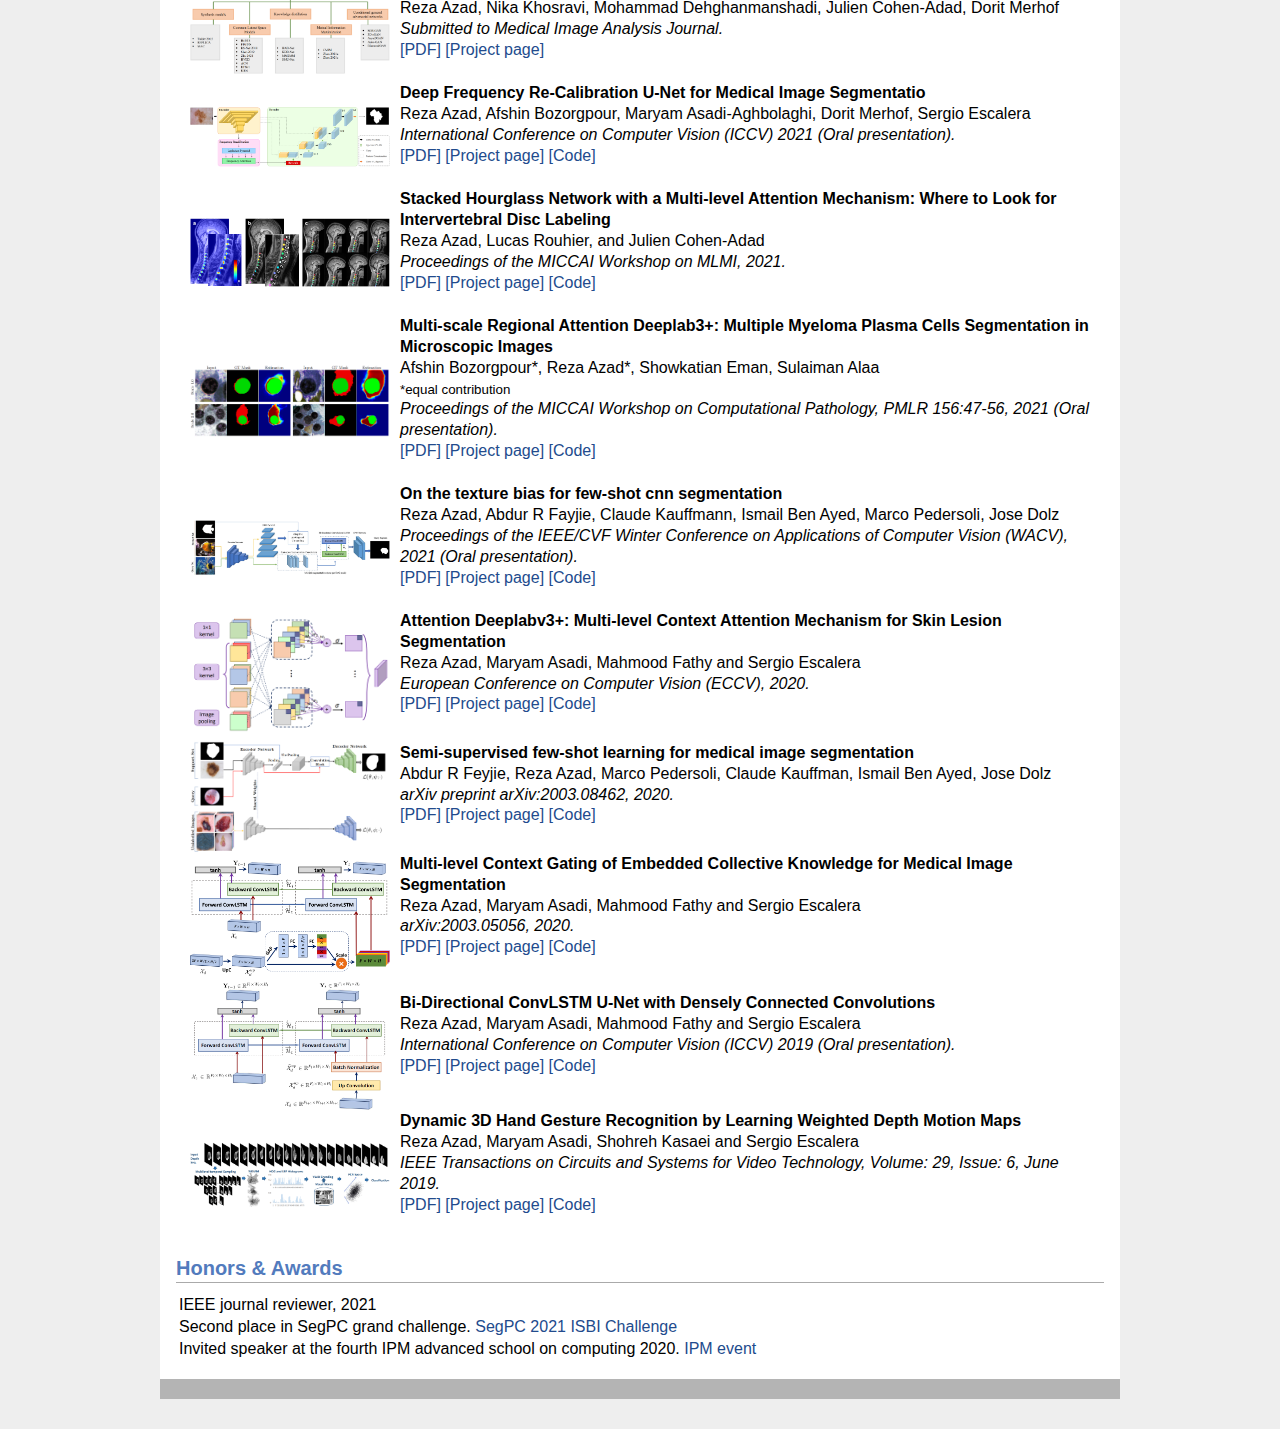
==== commit b5e725b6: "Update index.htm" ====
--- a/index.htm
+++ b/index.htm
@@ -157,7 +157,67 @@
   <table border="0" cellpadding="0" cellspacing="0" width="900" align="center" bgcolor="#FFFFFF">
 
   <tbody>
-	
+	  
+	  
+<!-- transformer meets unet  -->
+
+	<tr>
+    <td>
+      <a href="papers/tcaunet.pdf"><img border="0" src="index_files/tcaunet.png" class="publogo"> 
+    </a></td>
+    <td>
+      <div class="publication">
+      <p><strong>Contextual Attention Network: Transformer Meets U-Net</strong>
+    <br>Reza Azad, Moein Heidari, Yuli Wu, Dorit Merhof<br>
+		<em>Submitted to MICCAI 2022.</em><br>
+		<a href="papers/tcaunet.pdf">[PDF]</a> 
+		<a href="https://arxiv.org/pdf/2203.01932.pdf">[Project page]</a>
+	<a href="https://github.com/rezazad68/TMUnet">[Code]</a>       
+      </p></div>
+    </td>
+  </tr> 
+	  
+<br>
+	  
+<!-- style matching unet  -->
+
+	<tr>
+    <td>
+      <a href="papers/smu.pdf"><img border="0" src="index_files/smunet.png" class="publogo"> 
+    </a></td>
+    <td>
+      <div class="publication">
+      <p><strong>SMU-Net: Style matching U-Net for brain tumor segmentation with missing modalities</strong>
+    <br>Reza Azad, Nika Khosravi, Dorit Merhof<br>
+		<em>MIDL 2022.</em><br>
+		<a href="papers/smu.pdf">[PDF]</a> 
+		<a href="https://openreview.net/pdf?id=X5H_eVaqtb">[Project page]</a>
+	<a href="https://github.com/rezazad68/smunet">[Code]</a>      
+      </p></div>
+    </td>
+  </tr> 
+	  
+<br>
+	  
+	  
+<!-- Missing modality review  -->
+
+	<tr>
+    <td>
+      <a href="papers/missing_review.pdf"><img border="0" src="index_files/missing_review.png" class="publogo"> 
+    </a></td>
+    <td>
+      <div class="publication">
+      <p><strong>Medical Image Segmentation on MRI Images with Missing Modalities: A Review</strong>
+    <br>Reza Azad, Nika Khosravi, Mohammad Dehghanmanshadi, Julien Cohen-Adad, Dorit Merhof<br>
+		<em>Submitted to Medical Image Analysis Journal.</em><br>
+		<a href="papers/missing_review.pdf">[PDF]</a> 
+		<a href="https://arxiv.org/pdf/2203.06217.pdf">[Project page]</a>
+      </p></div>
+    </td>
+  </tr> 
+	  
+<br>	
 	  
 <!-- frcunet Paper  -->
 
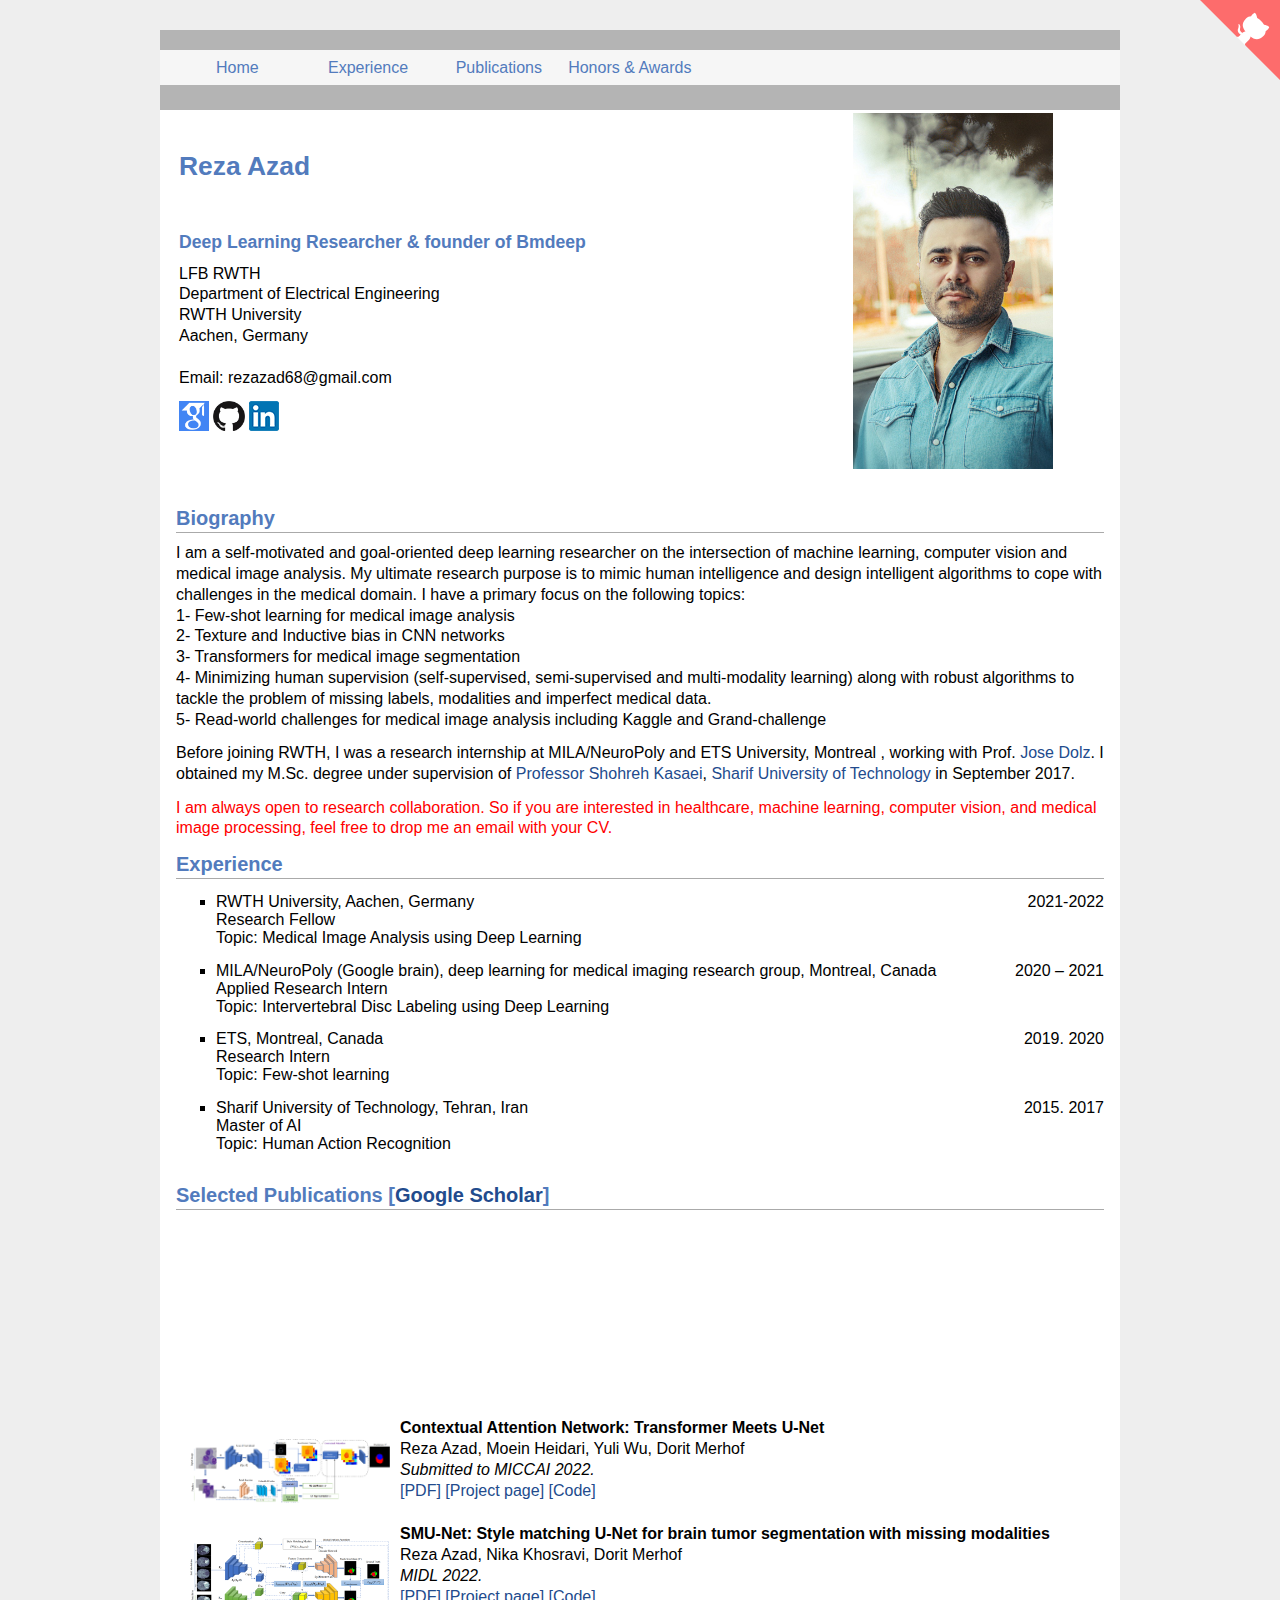
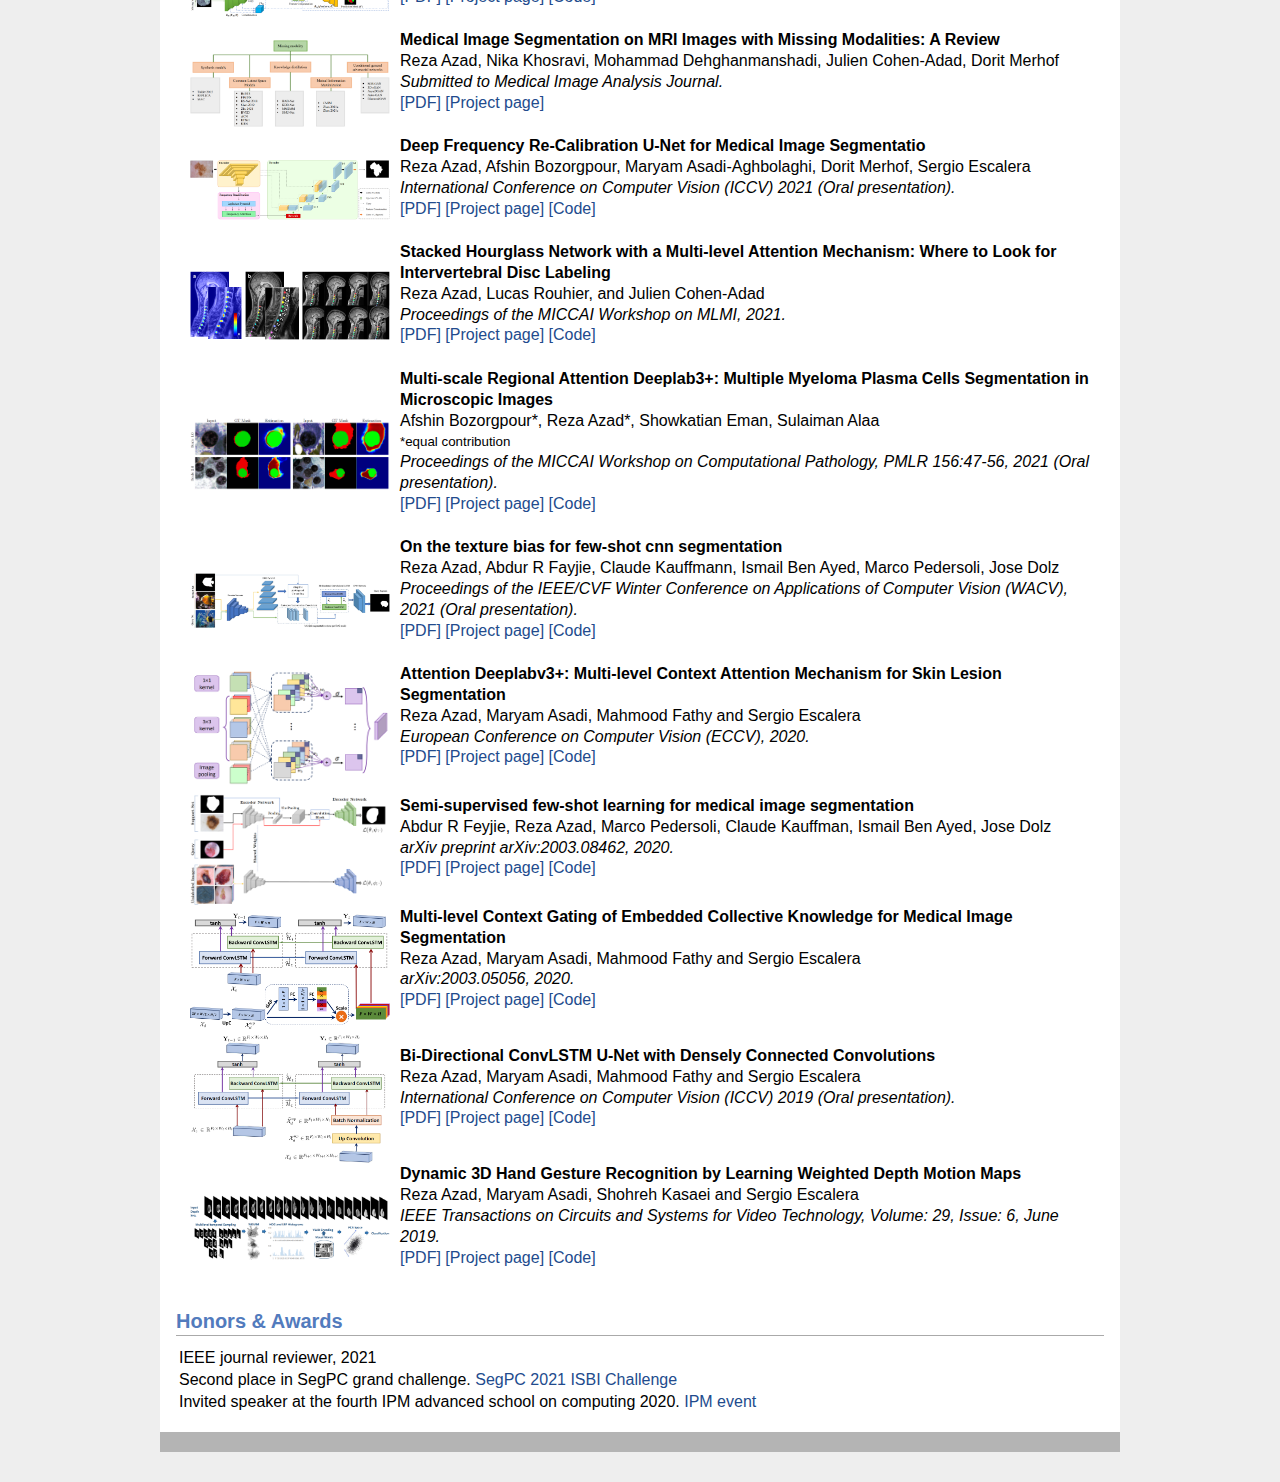
==== commit e5d719bc: "Update index.htm" ====
--- a/index.htm
+++ b/index.htm
@@ -70,7 +70,7 @@
 				</p>
 			</td>
 			<td>
-				<img src="images/4.jpg" border="0" width="200"><br>
+				<img src="images/photo1700429150.jpeg" border="0" width="200"><br>
 			</td>
 		</tr><tr>
 	</tr></tbody>
